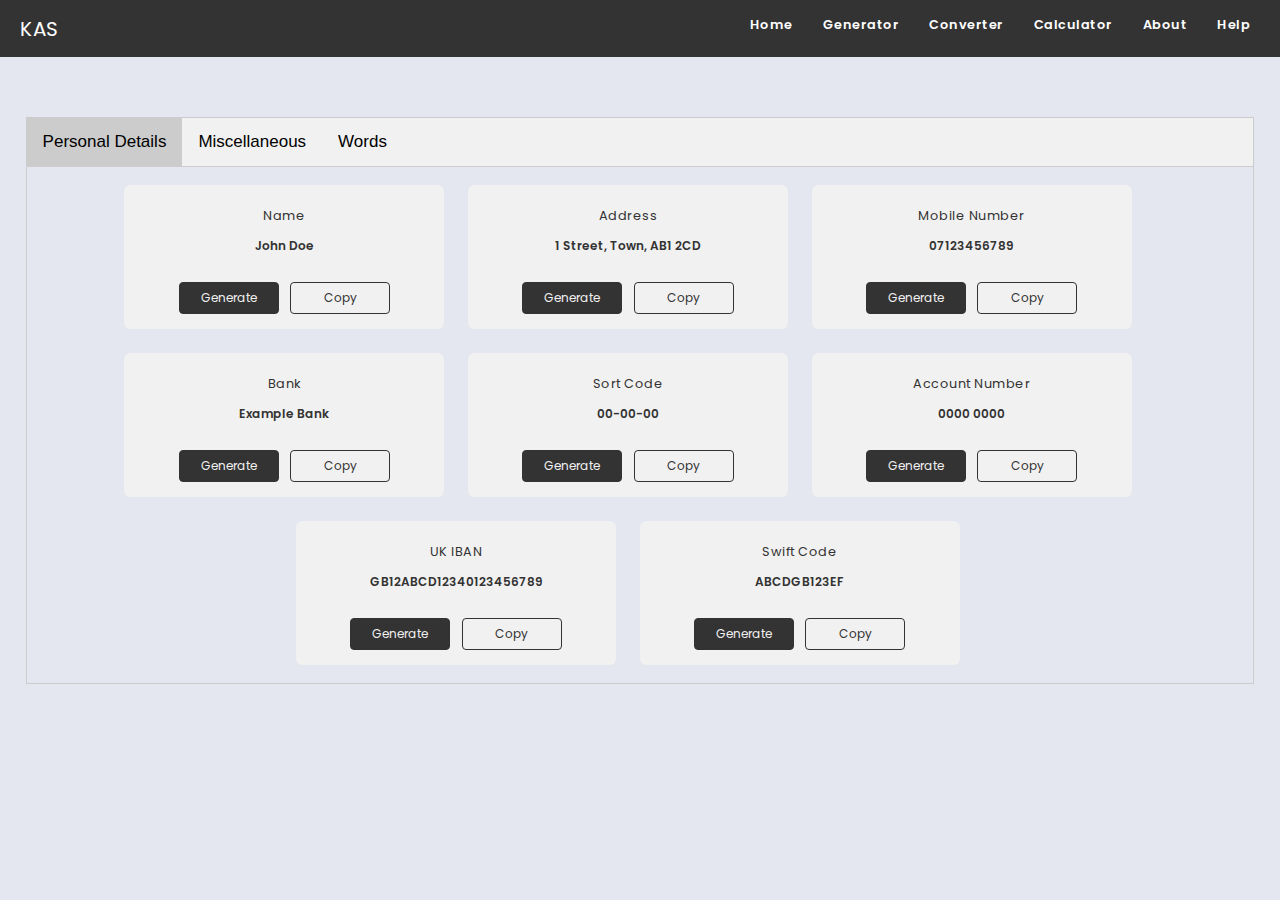
==== index.html @ 98f701b4 "Add files via upload" ====
<!DOCTYPE html>
<html lang="en">
  <head>
    <meta charset="UTF-8" />
    <meta http-equiv="X-UA-Compatible" content="IE=edge" />
    <meta name="viewport" content="width=device-width, initial-scale=1.0" />
    <meta name="theme-color" content="#0a192f" />
    <meta name="apple-mobile-web-app-title" content="personal-details" />
    <meta name="apple-mobile-web-app-status-bar-style" content="black" />
    <meta name="mobile-web-app-capable" content="yes" />
    <title>KAS</title>
    <!-- Stylesheets -->
    <link rel="stylesheet" href="styles.css" />
    <link
      rel="stylesheet"
      href="https://cdnjs.cloudflare.com/ajax/libs/font-awesome/5.13.0/css/all.min.css"
    />
    <!-- Favicon -->
    <link rel="icon" type="image/png" href="./favicon/favicon-32x32.png" />
    <link rel="apple-touch-icon" href="../favicon/apple-touch-icon.png" />
    <!-- Fonts -->
    <link rel="preconnect" href="https://fonts.googleapis.com" />
    <link rel="preconnect" href="https://fonts.gstatic.com" crossorigin />
    <link
      href="https://fonts.googleapis.com/css2?family=Poppins:wght@400;600&display=swap"
      rel="stylesheet"
    />
    <link rel="preconnect" href="https://fonts.googleapis.com" />
    <link rel="preconnect" href="https://fonts.gstatic.com" crossorigin />
    <link
      href="https://fonts.googleapis.com/css2?family=Roboto&display=swap"
      rel="stylesheet"
    />
    <link
      rel="stylesheet"
      href="https://cdnjs.cloudflare.com/ajax/libs/font-awesome/4.7.0/css/font-awesome.min.css"
    />
  </head>
  <body>
    <nav>
      <ul class="menu">
        <li class="logo"><a href="./index.html">KAS</a></li>
        <li class="item"><a href="./index.html">Home</a></li>
        <li class="item"><a href="#" <!--id="active-tab" -->Generator</a></li>
        <li class="item"><a href="#">Converter</a></li>
        <li class="item"><a href="#">Calculator</a></li>
        <li class="item"><a href="#">About</a></li>
        <li class="item"><a href="#">Help</a></li>
        <!--
            <li class="item has-submenu">
                <a tabindex="0">Tools</a>
                <ul class="submenu">
                    <li class="subitem"><a href="./personal-details.html">personal-details</a></li>
                    <li class="subitem"><a href="../miscellaneous/miscellaneous.html">miscellaneous</a></li>
                    <li class="subitem"><a href="../words/words.html">words</a></li>
                    <li class="subitem"><a href="#">Lorem Ipsum</a></li>
                </ul>
            </li>
            <li class="item has-submenu">
                <a tabindex="0">Other</a>
                <ul class="submenu">
                    <li class="subitem"><a href="#">Freelancer</a></li>
                    <li class="subitem"><a href="#">Startup</a></li>
                    <li class="subitem"><a href="#">Enterprise</a></li>
                </ul>
            </li>
            <li class="item"><a href="#">Blog</a></li>
            <li class="item"><a href="#">Contact</a>
            </li>
            <li class="item button"><a href="#">Log In</a></li>
            <li class="item button secondary"><a href="#">Sign Up</a></li>
            -->
        <li class="toggle">
          <a href="#"><i class="fas fa-bars"></i></a>
        </li>
      </ul>
    </nav>

    <div class="tab-container">
      <div class="tab-subcontainer">
        <div class="tab">
          <button
            class="tablinks"
            onclick="openTab(event, 'personal-details')"
            id="defaultOpen"
          >
            Personal Details
          </button>
          <button class="tablinks" onclick="openTab(event, 'miscellaneous')">
            Miscellaneous
          </button>
          <button class="tablinks" onclick="openTab(event, 'words')">
            Words
          </button>
        </div>

        <div id="personal-details" class="tabcontent">
          <div class="main-container">
            <div class="flex-container">
              <!-- <div class="heading">
                            <h3 id="pd" class="section-heading">Personal Details</h3>
                        </div> -->

              <div class="container" id="container1">
                <p class="container-heading" id="heading1">Name</p>
                <div>
                  <input
                    class="textarea"
                    type="text"
                    id="fullname"
                    value="John Doe"
                  />
                  <br /><br />
                  <button class="button-primary" onclick="generateName()">
                    Generate
                  </button>
                  <button
                    class="button-secondary"
                    onclick="copyToClipboard('fullname')"
                  >
                    Copy
                  </button>
                </div>
              </div>

              <div class="container" id="container2">
                <p class="container-heading" id="heading2">Address</p>
                <div>
                  <input
                    class="textarea"
                    type="text"
                    id="address"
                    value="1 Street, Town, AB1 2CD"
                  />
                  <br /><br />
                  <button class="button-primary" onclick="generateAddress()">
                    Generate
                  </button>
                  <button
                    class="button-secondary"
                    onclick="copyToClipboard('address')"
                  >
                    Copy
                  </button>
                </div>
              </div>

              <div class="container" id="container5">
                <p class="container-heading" id="heading5">Mobile Number</p>
                <div>
                  <input
                    class="textarea"
                    type="text"
                    id="mobileNumber"
                    value="07123456789"
                  />
                  <br /><br />
                  <button class="button-primary" onclick="generateMobile()">
                    Generate
                  </button>
                  <button
                    class="button-secondary"
                    onclick="copyToClipboard('mobileNumber')"
                  >
                    Copy
                  </button>
                </div>
              </div>

              <div class="container" id="container6">
                <p class="container-heading" id="heading6">Bank</p>
                <div>
                  <input
                    class="textarea"
                    type="text"
                    id="bank"
                    value="Example Bank"
                  />
                  <br /><br />
                  <button class="button-primary" onclick="generateBank()">
                    Generate
                  </button>
                  <button
                    class="button-secondary"
                    onclick="copyToClipboard('bank')"
                  >
                    Copy
                  </button>
                </div>
              </div>

              <div class="container" id="container8">
                <p class="container-heading" id="heading9">Sort Code</p>
                <div>
                  <input
                    class="textarea"
                    type="text"
                    id="sortCode"
                    value="00-00-00"
                  />
                  <br /><br />
                  <button class="button-primary" onclick="generateSortCode()">
                    Generate
                  </button>
                  <button
                    class="button-secondary"
                    onclick="copyToClipboard('sortCode')"
                  >
                    Copy
                  </button>
                </div>
              </div>

              <div class="container" id="container7">
                <p class="container-heading" id="heading8">Account Number</p>
                <div>
                  <input
                    class="textarea"
                    type="text"
                    id="accountNumber"
                    value="0000 0000"
                  />
                  <br /><br />
                  <button
                    class="button-primary"
                    onclick="generateAccountNumber()"
                  >
                    Generate
                  </button>
                  <button
                    class="button-secondary"
                    onclick="copyToClipboard('accountNumber')"
                  >
                    Copy
                  </button>
                </div>
              </div>

              <div class="container" id="container10">
                <p class="container-heading" id="heading10">UK IBAN</p>
                <div>
                  <input
                    class="textarea"
                    type="text"
                    id="iban"
                    value="GB12ABCD12340123456789"
                  />
                  <br /><br />
                  <button class="button-primary" onclick="generateIban()">
                    Generate
                  </button>
                  <button
                    class="button-secondary"
                    onclick="copyToClipboard('iban')"
                  >
                    Copy
                  </button>
                </div>
              </div>

              <div class="container" id="container11">
                <p class="container-heading" id="heading11">Swift Code</p>
                <div>
                  <input
                    class="textarea"
                    type="text"
                    id="swiftCode"
                    value="ABCDGB123EF"
                  />
                  <br /><br />
                  <button class="button-primary" onclick="generateSwift()">
                    Generate
                  </button>
                  <button
                    class="button-secondary"
                    onclick="copyToClipboard('swiftCode')"
                  >
                    Copy
                  </button>
                </div>
              </div>
            </div>
          </div>
        </div>

        <div id="miscellaneous" class="tabcontent">
          <div class="main-container">
            <div class="flex-container">
              <div class="container" id="container3">
                <p class="container-heading" id="heading3">Password</p>
                <div>
                  <input
                    class="textarea"
                    type="text"
                    id="applePass"
                    value="-"
                  />
                  <br /><br />
                  <button class="button-primary" onclick="assignApplePass()">
                    Generate
                  </button>
                  <button
                    class="button-secondary"
                    onclick="copyToClipboard('applePass')"
                  >
                    Copy
                  </button>
                </div>
              </div>

              <div class="container" id="container9">
                <p class="container-heading" id="heading7">Number</p>
                <div>
                  <input class="textarea" type="text" id="number" value="-" />
                  <br /><br />
                  <button
                    class="button-primary"
                    onclick="generateRandomNumber()"
                  >
                    Generate
                  </button>
                  <button
                    class="button-secondary"
                    onclick="copyToClipboard('number')"
                  >
                    Copy
                  </button>
                </div>
              </div>

              <div class="container" id="container4">
                <p class="container-heading" id="heading16">UUID</p>
                <div>
                  <input class="textarea" type="text" id="uuid" value="-" />
                  <br /><br />
                  <button class="button-primary" onclick="generateUUID()">
                    Generate
                  </button>
                  <button
                    class="button-secondary"
                    onclick="copyToClipboard('uuid')"
                  >
                    Copy
                  </button>
                </div>
              </div>

              <div class="container" id="container12">
                <p class="container-heading" id="heading12">Work Type</p>
                <div>
                  <input
                    class="textarea"
                    type="text"
                    id="workType"
                    value="General"
                  />
                  <br /><br />
                  <button class="button-primary" onclick="generateWorkType()">
                    Generate
                  </button>
                  <button
                    class="button-secondary"
                    onclick="copyToClipboard('workType')"
                  >
                    Copy
                  </button>
                </div>
              </div>
            </div>
          </div>
        </div>

        <div id="words" class="tabcontent">
          <div class="main-container">
            <div class="flex-container">
              <div class="container" id="container13">
                <p class="container-heading" id="heading13">Word</p>
                <div>
                  <input class="textarea" type="text" id="word" value="-" />
                  <br /><br />
                  <button class="button-primary" onclick="generateWord()">
                    Generate
                  </button>
                  <button
                    class="button-primary"
                    onclick="copyToClipboard('word')"
                  >
                    Copy
                  </button>
                </div>
              </div>

              <div class="container" id="container14">
                <p class="container-heading" id="heading14">Adjective</p>
                <div>
                  <input
                    class="textarea"
                    type="text"
                    id="adjective"
                    value="-"
                  />
                  <br /><br />
                  <button class="button-primary" onclick="generateAdjective()">
                    Generate
                  </button>
                  <button
                    class="button-secondary"
                    onclick="copyToClipboard('adjective')"
                  >
                    Copy
                  </button>
                </div>
              </div>

              <div class="container" id="container15">
                <p class="container-heading" id="heading15">Noun</p>
                <div>
                  <input class="textarea" type="text" id="noun" value="-" />
                  <br /><br />
                  <button class="button-primary" onclick="generateNoun()">
                    Generate
                  </button>
                  <button
                    class="button-secondary"
                    onclick="copyToClipboard('noun')"
                  >
                    Copy
                  </button>
                </div>
              </div>

              <div class="container" id="container16">
                <p class="container-heading" id="heading16">Verb</p>
                <div>
                  <input class="textarea" type="text" id="verb" value="-" />
                  <br /><br />
                  <button class="button-primary" onclick="generateVerb()">
                    Generate
                  </button>
                  <button
                    class="button-secondary"
                    onclick="copyToClipboard('verb')"
                  >
                    Copy
                  </button>
                </div>
              </div>
            </div>
          </div>
        </div>
      </div>
    </div>

    <script src="scripts.js"></script>
  </body>
</html>
---- styles.css ----
body {
  background-color: #e4e7f0;
  color: #333;
  font-family: "Poppins";
  font-style: normal;
  font-size: 0.8rem;
  font-weight: 400;
  line-height: 1.6;
  letter-spacing: 0.5px;
  width: 100vw;
  height: fit-content;
  min-width: 345;
  max-width: 1920;
  align-content: center;
  overflow: auto;
  overflow-y: scroll;
  overflow-x: hidden;
}

.tab {
  margin-top: 60px;
}

/* Tab container*/
.tab-container {
  display: flex;
  justify-content: center;
}

.tab-subcontainer {
  width: 96%;
  align-items: center;
}

/* Style the tab */
.tab {
  overflow: hidden;
  border: 1px solid #ccc;
  background-color: #f1f1f1;
}

/* Style the buttons inside the tab */
.tab button {
  background-color: inherit;
  float: left;
  border: none;
  outline: none;
  cursor: pointer;
  padding: 14px 16px;
  transition: 0.3s;
  font-size: 17px;
}

/* Change background color of buttons on hover */
.tab button:hover {
  background-color: #ddd;
}

/* Create an active/current tablink class */
.tab button.active {
  background-color: #ccc;
}

/* Style the tab content */
.tabcontent {
  display: none;
  padding: 6px 12px;
  border: 1px solid #ccc;
  border-top: none;
}

/* Page */

P {
  color: #333;
  text-align: center;
  padding: 8px 20px;
  text-decoration: none;
  margin: 1px;
}

h1 {
  color: #333;
  width: auto;
  display: inline-block;
  margin: 25% 25% 25% 70%;
}

h2 {
  color: #333;
  font-size: 1rem;
  line-height: 2.3125rem;
}

h3 {
  display: block;
  font-size: 18px;
  margin: 4px;
  font-weight: bold;
}

hr {
  color: #121212;
  margin: 20px;
  width: 80vw;
}

.hr-container {
  display: flex;
  justify-content: center;
}

.heading {
  width: 100vw;
  display: flex;
  justify-content: center;
  margin-top: 2px;
  margin-bottom: 4px;
}

.container-heading {
  font-weight: 400;
}

.section-heading {
  color: #000000;
}

/* ! input/text boxes */

input {
  text-align: center;
}

.textarea {
  padding: 2px;
  background-color: #f1f1f1;
  color: #333;
  font-size: 14px;
  font-family: "Poppins";
  font-style: normal;
  font-size: 12px;
  font-weight: 600;
  line-height: 1.5;
  width: 350px;
  max-width: 80%;
  border: none;
  border-radius: 0.25rem;
}

.textarea:active {
  border: none;
}

/* ! Containers */

/*.main-container {
      display: flex;
      flex-wrap: wrap;
      justify-content: center;
      width: 100vw;
  }*/

.flex-container {
  display: flex;
  flex-wrap: wrap;
  flex-direction: row;
  padding: 0px;
  justify-content: center;
  height: auto;
  width: 98%;
  overflow-y: auto;
}

.container {
  background-color: #f1f1f1;
  border-radius: 0.4rem;
  padding: 1%;
  margin: 1%;
  text-align: center;
  height: fit-content;
  width: 20%;
  min-width: 320px;
  /*box-shadow: 5px 5px 10px 0px rgba(0, 0, 0, 0.2);*/
}

.large-container {
  background-color: #333;
  border-radius: 10px;
  padding: 4px;
  margin: 20px 4px 4px -25px;
  text-align: center;
  height: 160px;
  width: 1800px;
}

/* ! Buttons */
/* #875 6e4; */

.button-primary {
  background-color: #333;
  border: 1px solid #333;
  border-radius: 0.25rem;
  color: #f1f1f1;
  padding: 6px 14px;
  text-align: center;
  text-decoration: none;
  display: inline-block;

  font-family: "Poppins";
  font-style: normal;
  font-size: 12px;
  margin: 4px;
  width: 100px;
}

.button-primary:active {
  background-color: #f1f1f1;
  color: #333;
  border: 1px solid #333;
}

.button-secondary {
  background-color: #f1f1f1;
  border: 1px solid #333;
  border-radius: 0.25rem;
  color: #333;
  padding: 6px 14px;
  text-align: center;
  text-decoration: none;
  display: inline-block;

  font-family: "Poppins";
  font-style: normal;
  font-size: 12px;
  margin: 4px;
  width: 100px;
}

.button-secondary:active {
  background-color: #f1f1f1;
  color: #333;
  border: 1px solid #f1f1f1;
}

.copy-button {
  background-color: #f1f1f1;
  border: solid #f1f1f1;
  border-radius: 0.25rem;
  color: #333;
  padding: 6px 14px;
  text-align: center;
  text-decoration: none;
  display: inline-block;
  font-size: 14px;
  margin: 8px;
  width: 100px;
}

.copy-button:active {
  background-color: #03a9f4;
  color: #f3f2f8;
  border: solid #03a9f4;
}

/* ! Scrollbar */

/* width */
::-webkit-scrollbar {
  width: 10px;
}

/* Track */
::-webkit-scrollbar-track {
  background: #f1f1f1;
}

/* Handle */
::-webkit-scrollbar-thumb {
  background: #888;
}

/* Handle on hover */
::-webkit-scrollbar-thumb:hover {
  background: #555;
}

/* ! Navbar */

/* Basic styling */
* {
  box-sizing: border-box;
  padding: 0;
  margin: 0;
}

nav {
  background-color: #333; /* #2186 4ab, #4da ae9, #0f4 c81, #223 048, #006 7a3, #2a4 c7e */
  /* #1b1d2d */
  padding: 0 15px;
  /* ! NEW TEST TO IMPROVE NAV 
  position: relative;
  width: 100vw;
  */
}

a {
  color: #fff;
  text-decoration: none;
}

.menu,
.submenu {
  list-style-type: none;
}

.logo {
  font-size: 20px;
  padding: 7.5px 10px 7.5px 0;
}

.item {
  padding: 10px;
}

.item.button {
  padding: 9px 6px;
}

.item:not(.button) a:hover,
.item a:hover::after {
  color: #ccc;
}

/* Mobile menu */
.menu {
  display: flex;
  flex-wrap: wrap;
  justify-content: space-between;
  align-items: center;
}

.menu li a {
  display: block;
  padding: 5px 5px; /* Was 15px 5px but reduced to save veritcal space */
}

.menu li.subitem a {
  padding: 15px;
}

.toggle {
  order: 1;
  font-size: 20px;
}

.item.button {
  order: 2;
}

.item {
  order: 3;
  width: 100%;
  text-align: center;
  display: none;
  font-weight: 600;
}

.active .item {
  display: block;
}

.button.secondary {
  /* divider between buttons and menu links */
  border-bottom: 1px #444 solid;
}

/* Submenu up from mobile screens */
.submenu {
  display: none;
}

.submenu-active .submenu {
  display: block;
}

.has-submenu i {
  font-size: 12px;
}

.has-submenu > a::after {
  font-family: "Font Awesome 5 Free";
  font-size: 12px;
  line-height: 16px;
  font-weight: 900;
  content: "\f078";
  color: white;
  padding-left: 5px;
}

.subitem a {
  padding: 10px 15px;
}

.submenu-active {
  background-color: #111;
  border-radius: 3px;
}

/* Tablet menu */
@media all and (min-width: 700px) {
  .menu {
    justify-content: center;
  }

  .logo {
    flex: 1;
  }

  .item.button {
    width: auto;
    order: 1;
    display: block;
  }

  .toggle {
    flex: 1;
    text-align: right;
    order: 2;
  }

  /* Button up from tablet screen */
  .menu li.button a {
    padding: 10px 15px;
    margin: 5px 0;
  }

  .button a {
    background: #0a192f;
    border: 1px royalblue solid;
  }

  .button.secondary {
    border: 0;
  }

  .button.secondary a {
    background: transparent;
    border: 1px #0a192f solid;
  }

  .button a:hover {
    text-decoration: none;
  }

  .button:not(.secondary) a:hover {
    background: royalblue;
    border-color: darkblue;
  }
}

/* Desktop menu */
@media all and (min-width: 960px) {
  .menu {
    align-items: flex-start;
    flex-wrap: nowrap;
    background: none;
  }

  .logo {
    order: 0;
  }

  .item {
    order: 1;
    position: relative;
    display: block;
    width: auto;
  }

  .button {
    order: 2;
  }

  .submenu-active .submenu {
    display: block;
    position: absolute;
    left: 0;
    top: 68px;
    background: #111;
  }

  .toggle {
    display: none;
  }

  .submenu-active {
    border-radius: 0;
  }
}

#active-tab {
  border-bottom: 2px solid #fff;
}

/* end of navbar */

/* ! dark mode toggle 

.switch {
  position: relative;
  display: inline-block;
  width: 60px;
  height: 34px;
}

.switch input {
  opacity: 0;
  width: 0;
  height: 0;
}

.slider {
  position: absolute;
  cursor: pointer;
  top: 0;
  left: 0;
  right: 0;
  bottom: 0;
  background-color: #ccc;
  -webkit-transition: 0.4s;
  transition: 0.4s;
}

.slider:before {
  position: absolute;
  content: "";
  height: 26px;
  width: 26px;
  left: 4px;
  bottom: 4px;
  background-color: white;
  -webkit-transition: 0.4s;
  transition: 0.4s;
}

input:checked+.slider {
  background-color: #2196f3;
}

input:focus+.slider {
  box-shadow: 0 0 1px #2196f3;
}

input:checked+.slider:before {
  -webkit-transform: translateX(26px);
  -ms-transform: translateX(26px);
  transform: translateX(26px);
}

 Rounded sliders 
.slider.round {
  border-radius: 34px;
}

.slider.round:before {
  border-radius: 50%;
}

 light mode settings 
.light-mode {
  background-color: #f1f1f1;
}

.light-mode1 {
  background-color: #f5f5f5;
  color: #000;
}

.light-mode1 {
  background-color: #f4f4f2;
  color: #000;
}

*/

#button {
  height: 30px;
  width: 180px;
  border: none;
  border-radius: 0.25rem;
  background-color: #0096cc;
  border: solid #0096cc;
  color: #333;
  margin: -2px 0px 0px 0px;
  padding: 2px 14px;
  text-align: center;
  text-decoration: none;
  display: inline-block;
  font-size: 14px;
  margin: 8px;
}

/* ! Footer */

/*footer {
  text-align: center;
  padding: 3px;
  background-color: #333;
  color: white;
  position: absolute;
  left: 0;
  bottom: 0;
}*/

footer {
  clear: both;
  position: relative;
  z-index: 1;
  height: -3em;
  margin-top: 20px;
  background-color: #333;
}
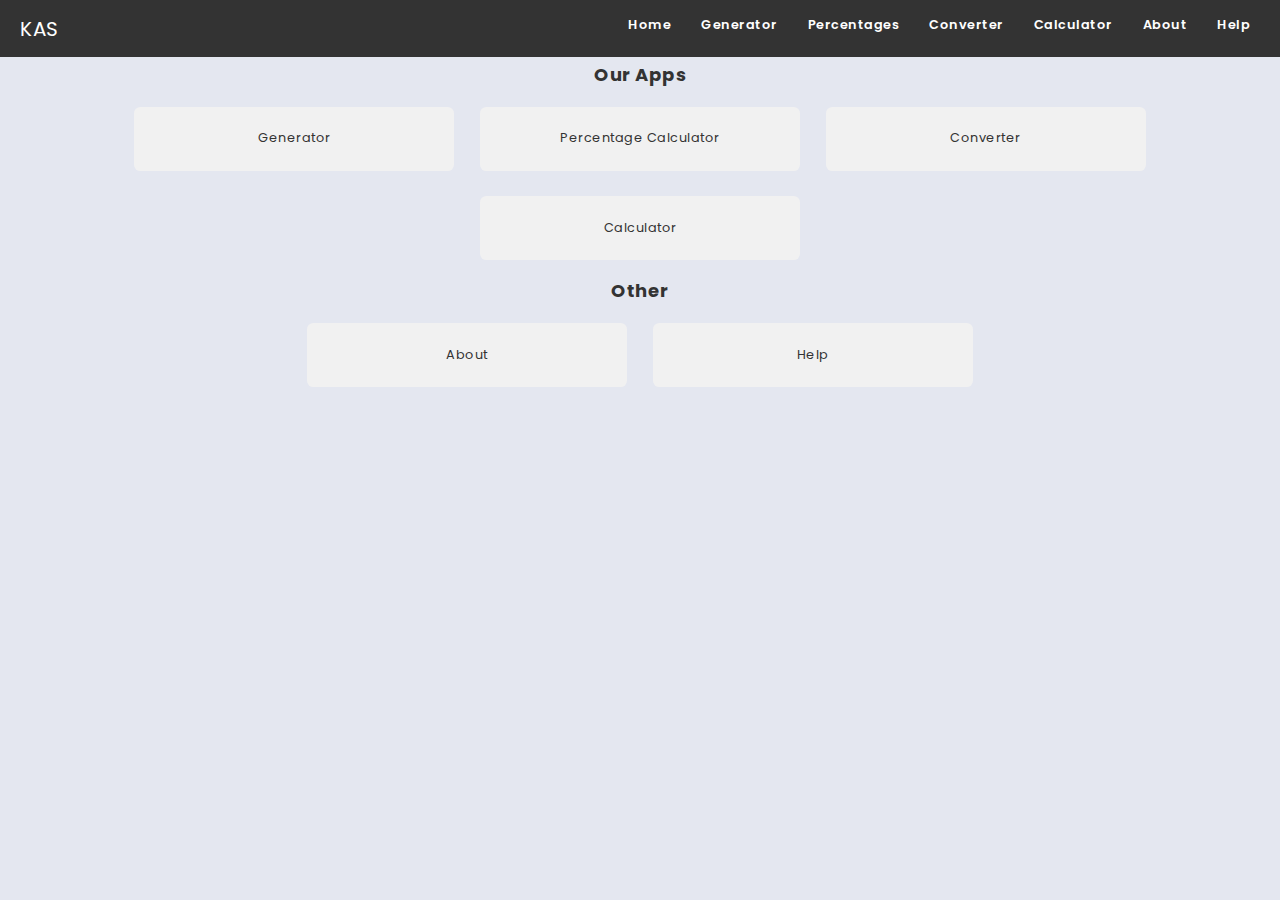
==== commit 868bc165: "fix input text allignment" ====
--- a/index.html
+++ b/index.html
@@ -1,456 +1,94 @@
 <!DOCTYPE html>
 <html lang="en">
-  <head>
-    <meta charset="UTF-8" />
-    <meta http-equiv="X-UA-Compatible" content="IE=edge" />
-    <meta name="viewport" content="width=device-width, initial-scale=1.0" />
-    <meta name="theme-color" content="#0a192f" />
-    <meta name="apple-mobile-web-app-title" content="personal-details" />
-    <meta name="apple-mobile-web-app-status-bar-style" content="black" />
-    <meta name="mobile-web-app-capable" content="yes" />
-    <title>KAS</title>
-    <!-- Stylesheets -->
-    <link rel="stylesheet" href="styles.css" />
-    <link
-      rel="stylesheet"
-      href="https://cdnjs.cloudflare.com/ajax/libs/font-awesome/5.13.0/css/all.min.css"
-    />
-    <!-- Favicon -->
-    <link rel="icon" type="image/png" href="./favicon/favicon-32x32.png" />
-    <link rel="apple-touch-icon" href="../favicon/apple-touch-icon.png" />
-    <!-- Fonts -->
-    <link rel="preconnect" href="https://fonts.googleapis.com" />
-    <link rel="preconnect" href="https://fonts.gstatic.com" crossorigin />
-    <link
-      href="https://fonts.googleapis.com/css2?family=Poppins:wght@400;600&display=swap"
-      rel="stylesheet"
-    />
-    <link rel="preconnect" href="https://fonts.googleapis.com" />
-    <link rel="preconnect" href="https://fonts.gstatic.com" crossorigin />
-    <link
-      href="https://fonts.googleapis.com/css2?family=Roboto&display=swap"
-      rel="stylesheet"
-    />
-    <link
-      rel="stylesheet"
-      href="https://cdnjs.cloudflare.com/ajax/libs/font-awesome/4.7.0/css/font-awesome.min.css"
-    />
-  </head>
-  <body>
-    <nav>
-      <ul class="menu">
-        <li class="logo"><a href="./index.html">KAS</a></li>
-        <li class="item"><a href="./index.html">Home</a></li>
-        <li class="item"><a href="#" <!--id="active-tab" -->Generator</a></li>
-        <li class="item"><a href="#">Converter</a></li>
-        <li class="item"><a href="#">Calculator</a></li>
-        <li class="item"><a href="#">About</a></li>
-        <li class="item"><a href="#">Help</a></li>
-        <!--
-            <li class="item has-submenu">
-                <a tabindex="0">Tools</a>
-                <ul class="submenu">
-                    <li class="subitem"><a href="./personal-details.html">personal-details</a></li>
-                    <li class="subitem"><a href="../miscellaneous/miscellaneous.html">miscellaneous</a></li>
-                    <li class="subitem"><a href="../words/words.html">words</a></li>
-                    <li class="subitem"><a href="#">Lorem Ipsum</a></li>
-                </ul>
-            </li>
-            <li class="item has-submenu">
-                <a tabindex="0">Other</a>
-                <ul class="submenu">
-                    <li class="subitem"><a href="#">Freelancer</a></li>
-                    <li class="subitem"><a href="#">Startup</a></li>
-                    <li class="subitem"><a href="#">Enterprise</a></li>
-                </ul>
-            </li>
-            <li class="item"><a href="#">Blog</a></li>
-            <li class="item"><a href="#">Contact</a>
-            </li>
-            <li class="item button"><a href="#">Log In</a></li>
-            <li class="item button secondary"><a href="#">Sign Up</a></li>
-            -->
-        <li class="toggle">
-          <a href="#"><i class="fas fa-bars"></i></a>
-        </li>
-      </ul>
-    </nav>
+<head>
+  <meta charset="UTF-8" />
+  <meta http-equiv="X-UA-Compatible" content="IE=edge" />
+  <meta name="viewport" content="width=device-width, initial-scale=1.0" />
+  <meta name="theme-color" content="#0a192f" />
+  <meta name="apple-mobile-web-app-title" content="personal-details" />
+  <meta name="apple-mobile-web-app-status-bar-style" content="black" />
+  <meta name="mobile-web-app-capable" content="yes" />
+  <title>Percentage Calculator</title>
+  <!-- Stylesheets -->
+  <link rel="stylesheet" href="styles.css" />
+  <link
+    rel="stylesheet"
+    href="https://cdnjs.cloudflare.com/ajax/libs/font-awesome/5.13.0/css/all.min.css"
+  />
+  <!-- Favicon -->
+  <link rel="icon" type="image/png" href="./favicon/favicon-32x32.png" />
+  <link rel="apple-touch-icon" href="../favicon/apple-touch-icon.png" />
+  <!-- Fonts -->
+  <link rel="preconnect" href="https://fonts.googleapis.com" />
+  <link rel="preconnect" href="https://fonts.gstatic.com" crossorigin />
+  <link
+    href="https://fonts.googleapis.com/css2?family=Poppins:wght@400;600&display=swap"
+    rel="stylesheet"
+  />
+  <link rel="preconnect" href="https://fonts.googleapis.com" />
+  <link rel="preconnect" href="https://fonts.gstatic.com" crossorigin />
+  <link
+    href="https://fonts.googleapis.com/css2?family=Roboto&display=swap"
+    rel="stylesheet"
+  />
+  <link
+    rel="stylesheet"
+    href="https://cdnjs.cloudflare.com/ajax/libs/font-awesome/4.7.0/css/font-awesome.min.css"
+  />
+</head>
+<body>
+  <nav>
+    <ul class="menu">
+      <li class="logo"><a href="./index.html">KAS</a></li>
+      <li class="item"><a href="./index.html">Home</a></li>
+      <li class="item"><a href="./generator.html">Generator</a></li>
+      <li class="item"><a href="./percentage.html">Percentages</a></li>
+      <li class="item"><a href="./converter.html">Converter</a></li>
+      <li class="item"><a href="./calculator.html">Calculator</a></li>
+      <li class="item"><a href="./about.html">About</a></li>
+      <li class="item"><a href="./help.html">Help</a></li>
+      <li class="toggle">
+        <a href="#"><i class="fas fa-bars"></i></a>
+      </li>
+    </ul>
+  </nav>
 
-    <div class="tab-container">
-      <div class="tab-subcontainer">
-        <div class="tab">
-          <button
-            class="tablinks"
-            onclick="openTab(event, 'personal-details')"
-            id="defaultOpen"
-          >
-            Personal Details
-          </button>
-          <button class="tablinks" onclick="openTab(event, 'miscellaneous')">
-            Miscellaneous
-          </button>
-          <button class="tablinks" onclick="openTab(event, 'words')">
-            Words
-          </button>
-        </div>
+  <h3 class="text-center">Our Apps</h3>
 
-        <div id="personal-details" class="tabcontent">
-          <div class="main-container">
-            <div class="flex-container">
-              <!-- <div class="heading">
-                            <h3 id="pd" class="section-heading">Personal Details</h3>
-                        </div> -->
-
-              <div class="container" id="container1">
-                <p class="container-heading" id="heading1">Name</p>
-                <div>
-                  <input
-                    class="textarea"
-                    type="text"
-                    id="fullname"
-                    value="John Doe"
-                  />
-                  <br /><br />
-                  <button class="button-primary" onclick="generateName()">
-                    Generate
-                  </button>
-                  <button
-                    class="button-secondary"
-                    onclick="copyToClipboard('fullname')"
-                  >
-                    Copy
-                  </button>
-                </div>
-              </div>
-
-              <div class="container" id="container2">
-                <p class="container-heading" id="heading2">Address</p>
-                <div>
-                  <input
-                    class="textarea"
-                    type="text"
-                    id="address"
-                    value="1 Street, Town, AB1 2CD"
-                  />
-                  <br /><br />
-                  <button class="button-primary" onclick="generateAddress()">
-                    Generate
-                  </button>
-                  <button
-                    class="button-secondary"
-                    onclick="copyToClipboard('address')"
-                  >
-                    Copy
-                  </button>
-                </div>
-              </div>
-
-              <div class="container" id="container5">
-                <p class="container-heading" id="heading5">Mobile Number</p>
-                <div>
-                  <input
-                    class="textarea"
-                    type="text"
-                    id="mobileNumber"
-                    value="07123456789"
-                  />
-                  <br /><br />
-                  <button class="button-primary" onclick="generateMobile()">
-                    Generate
-                  </button>
-                  <button
-                    class="button-secondary"
-                    onclick="copyToClipboard('mobileNumber')"
-                  >
-                    Copy
-                  </button>
-                </div>
-              </div>
-
-              <div class="container" id="container6">
-                <p class="container-heading" id="heading6">Bank</p>
-                <div>
-                  <input
-                    class="textarea"
-                    type="text"
-                    id="bank"
-                    value="Example Bank"
-                  />
-                  <br /><br />
-                  <button class="button-primary" onclick="generateBank()">
-                    Generate
-                  </button>
-                  <button
-                    class="button-secondary"
-                    onclick="copyToClipboard('bank')"
-                  >
-                    Copy
-                  </button>
-                </div>
-              </div>
-
-              <div class="container" id="container8">
-                <p class="container-heading" id="heading9">Sort Code</p>
-                <div>
-                  <input
-                    class="textarea"
-                    type="text"
-                    id="sortCode"
-                    value="00-00-00"
-                  />
-                  <br /><br />
-                  <button class="button-primary" onclick="generateSortCode()">
-                    Generate
-                  </button>
-                  <button
-                    class="button-secondary"
-                    onclick="copyToClipboard('sortCode')"
-                  >
-                    Copy
-                  </button>
-                </div>
-              </div>
-
-              <div class="container" id="container7">
-                <p class="container-heading" id="heading8">Account Number</p>
-                <div>
-                  <input
-                    class="textarea"
-                    type="text"
-                    id="accountNumber"
-                    value="0000 0000"
-                  />
-                  <br /><br />
-                  <button
-                    class="button-primary"
-                    onclick="generateAccountNumber()"
-                  >
-                    Generate
-                  </button>
-                  <button
-                    class="button-secondary"
-                    onclick="copyToClipboard('accountNumber')"
-                  >
-                    Copy
-                  </button>
-                </div>
-              </div>
-
-              <div class="container" id="container10">
-                <p class="container-heading" id="heading10">UK IBAN</p>
-                <div>
-                  <input
-                    class="textarea"
-                    type="text"
-                    id="iban"
-                    value="GB12ABCD12340123456789"
-                  />
-                  <br /><br />
-                  <button class="button-primary" onclick="generateIban()">
-                    Generate
-                  </button>
-                  <button
-                    class="button-secondary"
-                    onclick="copyToClipboard('iban')"
-                  >
-                    Copy
-                  </button>
-                </div>
-              </div>
-
-              <div class="container" id="container11">
-                <p class="container-heading" id="heading11">Swift Code</p>
-                <div>
-                  <input
-                    class="textarea"
-                    type="text"
-                    id="swiftCode"
-                    value="ABCDGB123EF"
-                  />
-                  <br /><br />
-                  <button class="button-primary" onclick="generateSwift()">
-                    Generate
-                  </button>
-                  <button
-                    class="button-secondary"
-                    onclick="copyToClipboard('swiftCode')"
-                  >
-                    Copy
-                  </button>
-                </div>
-              </div>
-            </div>
-          </div>
-        </div>
-
-        <div id="miscellaneous" class="tabcontent">
-          <div class="main-container">
-            <div class="flex-container">
-              <div class="container" id="container3">
-                <p class="container-heading" id="heading3">Password</p>
-                <div>
-                  <input
-                    class="textarea"
-                    type="text"
-                    id="applePass"
-                    value="-"
-                  />
-                  <br /><br />
-                  <button class="button-primary" onclick="assignApplePass()">
-                    Generate
-                  </button>
-                  <button
-                    class="button-secondary"
-                    onclick="copyToClipboard('applePass')"
-                  >
-                    Copy
-                  </button>
-                </div>
-              </div>
-
-              <div class="container" id="container9">
-                <p class="container-heading" id="heading7">Number</p>
-                <div>
-                  <input class="textarea" type="text" id="number" value="-" />
-                  <br /><br />
-                  <button
-                    class="button-primary"
-                    onclick="generateRandomNumber()"
-                  >
-                    Generate
-                  </button>
-                  <button
-                    class="button-secondary"
-                    onclick="copyToClipboard('number')"
-                  >
-                    Copy
-                  </button>
-                </div>
-              </div>
-
-              <div class="container" id="container4">
-                <p class="container-heading" id="heading16">UUID</p>
-                <div>
-                  <input class="textarea" type="text" id="uuid" value="-" />
-                  <br /><br />
-                  <button class="button-primary" onclick="generateUUID()">
-                    Generate
-                  </button>
-                  <button
-                    class="button-secondary"
-                    onclick="copyToClipboard('uuid')"
-                  >
-                    Copy
-                  </button>
-                </div>
-              </div>
-
-              <div class="container" id="container12">
-                <p class="container-heading" id="heading12">Work Type</p>
-                <div>
-                  <input
-                    class="textarea"
-                    type="text"
-                    id="workType"
-                    value="General"
-                  />
-                  <br /><br />
-                  <button class="button-primary" onclick="generateWorkType()">
-                    Generate
-                  </button>
-                  <button
-                    class="button-secondary"
-                    onclick="copyToClipboard('workType')"
-                  >
-                    Copy
-                  </button>
-                </div>
-              </div>
-            </div>
-          </div>
-        </div>
-
-        <div id="words" class="tabcontent">
-          <div class="main-container">
-            <div class="flex-container">
-              <div class="container" id="container13">
-                <p class="container-heading" id="heading13">Word</p>
-                <div>
-                  <input class="textarea" type="text" id="word" value="-" />
-                  <br /><br />
-                  <button class="button-primary" onclick="generateWord()">
-                    Generate
-                  </button>
-                  <button
-                    class="button-primary"
-                    onclick="copyToClipboard('word')"
-                  >
-                    Copy
-                  </button>
-                </div>
-              </div>
-
-              <div class="container" id="container14">
-                <p class="container-heading" id="heading14">Adjective</p>
-                <div>
-                  <input
-                    class="textarea"
-                    type="text"
-                    id="adjective"
-                    value="-"
-                  />
-                  <br /><br />
-                  <button class="button-primary" onclick="generateAdjective()">
-                    Generate
-                  </button>
-                  <button
-                    class="button-secondary"
-                    onclick="copyToClipboard('adjective')"
-                  >
-                    Copy
-                  </button>
-                </div>
-              </div>
-
-              <div class="container" id="container15">
-                <p class="container-heading" id="heading15">Noun</p>
-                <div>
-                  <input class="textarea" type="text" id="noun" value="-" />
-                  <br /><br />
-                  <button class="button-primary" onclick="generateNoun()">
-                    Generate
-                  </button>
-                  <button
-                    class="button-secondary"
-                    onclick="copyToClipboard('noun')"
-                  >
-                    Copy
-                  </button>
-                </div>
-              </div>
-
-              <div class="container" id="container16">
-                <p class="container-heading" id="heading16">Verb</p>
-                <div>
-                  <input class="textarea" type="text" id="verb" value="-" />
-                  <br /><br />
-                  <button class="button-primary" onclick="generateVerb()">
-                    Generate
-                  </button>
-                  <button
-                    class="button-secondary"
-                    onclick="copyToClipboard('verb')"
-                  >
-                    Copy
-                  </button>
-                </div>
-              </div>
-            </div>
-          </div>
-        </div>
-      </div>
+  <div class="main-container">
+    
+    <div class="container" onclick="window.location.href = './generator.html';">
+      <p>Generator</p>
     </div>
 
-    <script src="scripts.js"></script>
-  </body>
-</html>
+    <div class="container" onclick="window.location.href = './percentage.html';">
+      <p>Percentage Calculator</p>
+    </div>
+    
+    <div class="container" onclick="window.location.href = './converter.html';">
+      <p>Converter</p>
+    </div>
+
+    <div class="container" onclick="window.location.href = './calculator.html';">
+      <p>Calculator</p>
+    </div>
+
+  </div>
+
+  <h3 class="text-center">Other</h3>
+
+  <div class="main-container">
+    
+    <div class="container" onclick="window.location.href = './about.html';">
+      <p>About</p>
+    </div>
+
+    <div class="container" onclick="window.location.href = './help.html';">
+      <p>Help</p>
+    </div>
+
+  </div>
+  
+  <script src="scripts.js"></script>
+</body>
+</html>--- a/styles.css
+++ b/styles.css
@@ -79,6 +79,16 @@
   margin: 1px;
 }
 
+.p-half {
+  color: #333;
+  text-align: center;
+  text-decoration: none;
+}
+
+.text-center {
+  text-align: center;
+}
+
 h1 {
   color: #333;
   width: auto;
@@ -119,7 +129,7 @@
 }
 
 .container-heading {
-  font-weight: 400;
+  font-weight: 600;
 }
 
 .section-heading {
@@ -148,28 +158,51 @@
   border-radius: 0.25rem;
 }
 
+.textarea-half {
+  padding: 2px;
+  background-color: #f1f1f1;
+  color: #333;
+  font-size: 14px;
+  font-family: "Poppins";
+  font-style: normal;
+  font-size: 12px;
+  font-weight: 600;
+  line-height: 1.5;
+  width: 50px;
+  max-width: 80%;
+  border: none;
+  border-radius: 0.25rem;
+}
+
 .textarea:active {
   border: none;
 }
 
 /* ! Containers */
 
-/*.main-container {
+.main-container {
       display: flex;
       flex-wrap: wrap;
       justify-content: center;
       width: 100vw;
-  }*/
+  }
 
 .flex-container {
   display: flex;
   flex-wrap: wrap;
   flex-direction: row;
   padding: 0px;
-  justify-content: center;
+  /* justify-content: center */
+  margin: 0 10%;
   height: auto;
   width: 98%;
   overflow-y: auto;
+}
+
+.flex-small {
+  display: flex;
+  flex-direction: row;
+  justify-content: center;
 }
 
 .container {
@@ -268,6 +301,7 @@
 /* width */
 ::-webkit-scrollbar {
   width: 10px;
+  display: block;
 }
 
 /* Track */
@@ -621,3 +655,118 @@
   margin-top: 20px;
   background-color: #333;
 }
+
+main {
+  display: block;
+  min-height: 600px;
+  padding: 0 10px 100px 10px;
+  text-align: left;
+}
+
+@media (min-width: 728px) {
+  main {
+      margin: 0 auto;
+      max-width: 728px;
+  }
+}
+
+.form {
+  background-color: #f9f9f9;
+  /* background: -webkit-gradient(linear, left top, right top, from(#e6e6e6), to(#f9f9f9));
+  background: -o-linear-gradient(left, #e6e6e6, #f9f9f9);
+  background: linear-gradient(left, #e6e6e6, #f9f9f9); */
+  border: 1px solid #e9e9e9;
+  border-radius: 10px;
+  line-height: 1.45;
+  margin: 10px 0px 10px 10px;
+  padding: 10px 20px;
+  width: 98vw;
+  display: flex;
+  flex-direction: row;
+  justify-content: center;
+  font-size: 1.4rem;
+}
+
+.form:after {
+  clear: both;
+  content: "";
+  display: block;
+  height: 0;
+}
+
+@media (min-width: 728px) {
+  .form .values {
+    float: left;
+    width: 60%;
+  }
+}
+
+.form .values {
+  float: left;
+  width: 60%;
+  /* padding: 0; */
+}
+
+.form fieldset {
+  border: none;
+  /* margin: 10px 0; */
+  /* width: 100%; */
+}
+
+fieldset {
+  display: block;
+  margin-inline-start: 2px;
+  margin-inline-end: 2px;
+  padding-block-start: 0.35em;
+  padding-inline-start: 0.75em;
+  /* padding-inline-end: 0.75em; */
+  padding-block-end: 0.625em;
+  min-inline-size: min-content;
+  border-width: 2px;
+  border-style: groove;
+  border-color: rgb(192, 192, 192);
+  border-image: initial;
+}
+
+.form input[type=text] {
+  margin: 5px 3px;
+  /* font-size: 1.8rem; */
+}
+
+.form input {
+  border: 1px solid #ccc;
+  border-radius: 3px;
+  font-family: "Helvetica Neue", Arial, sans-serif;
+  font-size: 1.4rem;
+  padding: 5px;
+}
+
+input[type="text" i] {
+  padding-block: 1px;
+  padding-inline: 2px;
+}
+
+.input1 {
+  text-rendering: auto;
+  color: fieldtext;
+  letter-spacing: normal;
+  word-spacing: normal;
+  line-height: normal;
+  text-transform: none;
+  text-indent: 0px;
+  text-shadow: none;
+  display: inline-block;
+  text-align: start;
+  appearance: auto;
+  -webkit-rtl-ordering: logical;
+  cursor: text;
+  background-color: field;
+  margin: 0em;
+  padding: 1px 0px;
+  border-width: 2px;
+  border-style: inset;
+  border-color: -internal-light-dark(rgb(118, 118, 118), rgb(133, 133, 133));
+  border-image: initial;
+  padding-block: 1px;
+  padding-inline: 2px;
+}
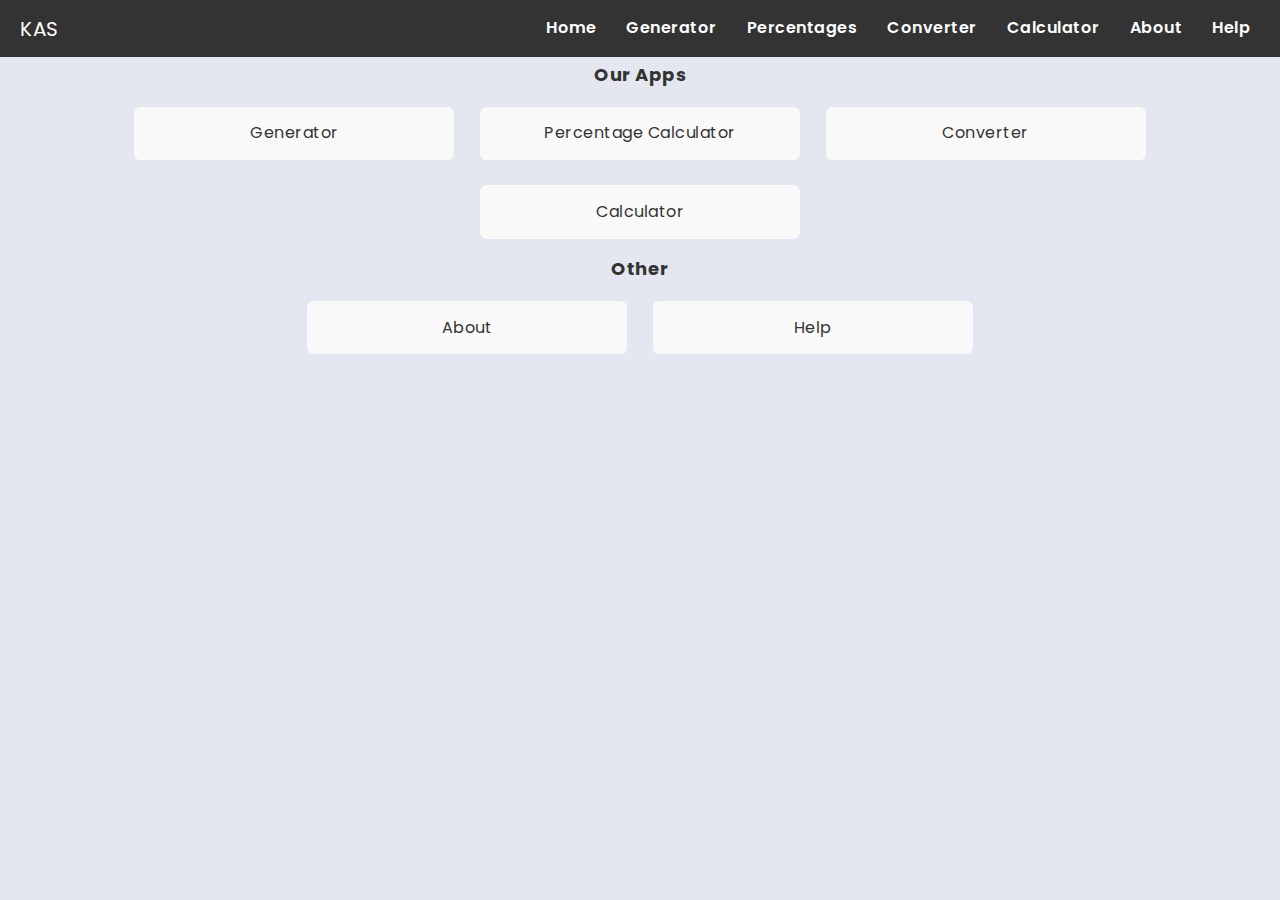
==== commit 730736c6: "ui cleanup" ====
--- a/index.html
+++ b/index.html
@@ -57,19 +57,19 @@
 
   <div class="main-container">
     
-    <div class="container" onclick="window.location.href = './generator.html';">
+    <div class="card" onclick="window.location.href = './generator.html';">
       <p>Generator</p>
     </div>
 
-    <div class="container" onclick="window.location.href = './percentage.html';">
+    <div class="card" onclick="window.location.href = './percentage.html';">
       <p>Percentage Calculator</p>
     </div>
     
-    <div class="container" onclick="window.location.href = './converter.html';">
+    <div class="card" onclick="window.location.href = './converter.html';">
       <p>Converter</p>
     </div>
 
-    <div class="container" onclick="window.location.href = './calculator.html';">
+    <div class="card" onclick="window.location.href = './calculator.html';">
       <p>Calculator</p>
     </div>
 
@@ -79,11 +79,11 @@
 
   <div class="main-container">
     
-    <div class="container" onclick="window.location.href = './about.html';">
+    <div class="card" onclick="window.location.href = './about.html';">
       <p>About</p>
     </div>
 
-    <div class="container" onclick="window.location.href = './help.html';">
+    <div class="card" onclick="window.location.href = './help.html';">
       <p>Help</p>
     </div>
 
--- a/styles.css
+++ b/styles.css
@@ -3,7 +3,7 @@
   color: #333;
   font-family: "Poppins";
   font-style: normal;
-  font-size: 0.8rem;
+  /* font-size: 0.8rem; */
   font-weight: 400;
   line-height: 1.6;
   letter-spacing: 0.5px;
@@ -71,10 +71,26 @@
 
 /* Page */
 
-P {
-  color: #333;
-  text-align: center;
-  padding: 8px 20px;
+.gutter-sides {
+  margin: 0 2rem !important;
+}
+
+.gutter-sides--half {
+  margin: 0 1rem !important;
+}
+
+.gutter-left {
+  margin: 0 2rem 0 0 !important;
+}
+
+.gutter-right {
+  margin: 0 0 0 2rem !important;
+}
+
+p {
+  color: #333;
+  text-align: center;
+  /* padding: 8px 20px; */
   text-decoration: none;
   margin: 1px;
 }
@@ -152,8 +168,9 @@
   font-size: 12px;
   font-weight: 600;
   line-height: 1.5;
-  width: 350px;
-  max-width: 80%;
+  /* width: 350px; */
+  width: 90%;
+  max-width: 90%;
   border: none;
   border-radius: 0.25rem;
 }
@@ -181,11 +198,15 @@
 /* ! Containers */
 
 .main-container {
-      display: flex;
-      flex-wrap: wrap;
-      justify-content: center;
-      width: 100vw;
-  }
+  display: flex;
+  flex-wrap: wrap;
+  justify-content: center;
+  width: 100vw;
+}
+
+.light-grey {
+  background-color: lightgrey
+}
 
 .flex-container {
   display: flex;
@@ -205,8 +226,8 @@
   justify-content: center;
 }
 
-.container {
-  background-color: #f1f1f1;
+.card {
+  background-color: #f9f9f9;
   border-radius: 0.4rem;
   padding: 1%;
   margin: 1%;
@@ -656,117 +677,67 @@
   background-color: #333;
 }
 
-main {
-  display: block;
-  min-height: 600px;
-  padding: 0 10px 100px 10px;
-  text-align: left;
-}
-
-@media (min-width: 728px) {
-  main {
-      margin: 0 auto;
-      max-width: 728px;
-  }
-}
-
-.form {
-  background-color: #f9f9f9;
-  /* background: -webkit-gradient(linear, left top, right top, from(#e6e6e6), to(#f9f9f9));
-  background: -o-linear-gradient(left, #e6e6e6, #f9f9f9);
-  background: linear-gradient(left, #e6e6e6, #f9f9f9); */
-  border: 1px solid #e9e9e9;
-  border-radius: 10px;
-  line-height: 1.45;
-  margin: 10px 0px 10px 10px;
-  padding: 10px 20px;
-  width: 98vw;
+.container {
   display: flex;
   flex-direction: row;
-  justify-content: center;
-  font-size: 1.4rem;
-}
-
-.form:after {
-  clear: both;
-  content: "";
-  display: block;
-  height: 0;
-}
-
-@media (min-width: 728px) {
-  .form .values {
-    float: left;
-    width: 60%;
-  }
-}
-
-.form .values {
-  float: left;
+  flex-wrap: wrap;
+  overflow-y: hidden;
+  margin: 2vw;
+  padding: 0.2rem;
+  border-radius: 0.5rem;
+  width: 95vw;
+  /* line-height: 1.8rem; */
+}
+
+.section-60 {
   width: 60%;
-  /* padding: 0; */
-}
-
-.form fieldset {
-  border: none;
-  /* margin: 10px 0; */
-  /* width: 100%; */
-}
-
-fieldset {
-  display: block;
-  margin-inline-start: 2px;
-  margin-inline-end: 2px;
-  padding-block-start: 0.35em;
-  padding-inline-start: 0.75em;
-  /* padding-inline-end: 0.75em; */
-  padding-block-end: 0.625em;
-  min-inline-size: min-content;
-  border-width: 2px;
-  border-style: groove;
-  border-color: rgb(192, 192, 192);
-  border-image: initial;
-}
-
-.form input[type=text] {
-  margin: 5px 3px;
-  /* font-size: 1.8rem; */
-}
-
-.form input {
-  border: 1px solid #ccc;
-  border-radius: 3px;
-  font-family: "Helvetica Neue", Arial, sans-serif;
-  font-size: 1.4rem;
-  padding: 5px;
-}
-
-input[type="text" i] {
-  padding-block: 1px;
-  padding-inline: 2px;
-}
-
-.input1 {
-  text-rendering: auto;
-  color: fieldtext;
-  letter-spacing: normal;
-  word-spacing: normal;
-  line-height: normal;
-  text-transform: none;
-  text-indent: 0px;
-  text-shadow: none;
+  display: flex;
+  flex-direction: row;
+  margin: 1rem;
+}
+
+.section-30 {
+  width: 30%;
+  display: flex;
+  flex-direction: row;
+  margin: 1rem;
+}
+
+/* prepare wrapper element */
+.suffix {
   display: inline-block;
-  text-align: start;
-  appearance: auto;
-  -webkit-rtl-ordering: logical;
-  cursor: text;
-  background-color: field;
-  margin: 0em;
-  padding: 1px 0px;
-  border-width: 2px;
-  border-style: inset;
-  border-color: -internal-light-dark(rgb(118, 118, 118), rgb(133, 133, 133));
-  border-image: initial;
-  padding-block: 1px;
-  padding-inline: 2px;
-}
+  position: relative;
+}
+
+/* position the unit to the right of the wrapper */
+.suffix::after {
+  position: absolute;
+  top: 2px;
+  right: .5em;
+  transition: all .05s ease-in-out;
+}
+
+/* move unit more to the left on hover or focus within
+   for arrow buttons will appear to the right of number inputs */
+.suffix:hover::after,
+.suffix:focus-within::after {
+  right: 1.5em;
+}
+
+/* handle Firefox (arrows always shown) */
+@supports (-moz-appearance:none) {
+  .suffix::after {
+    right: 1.5em;
+  }
+}
+
+/* set the unit abbreviation for each unit class */
+.ms::after {
+  content: 'ms';
+}
+.db::after {
+  content: 'db';
+}
+.percent::after {
+  content: '%';
+}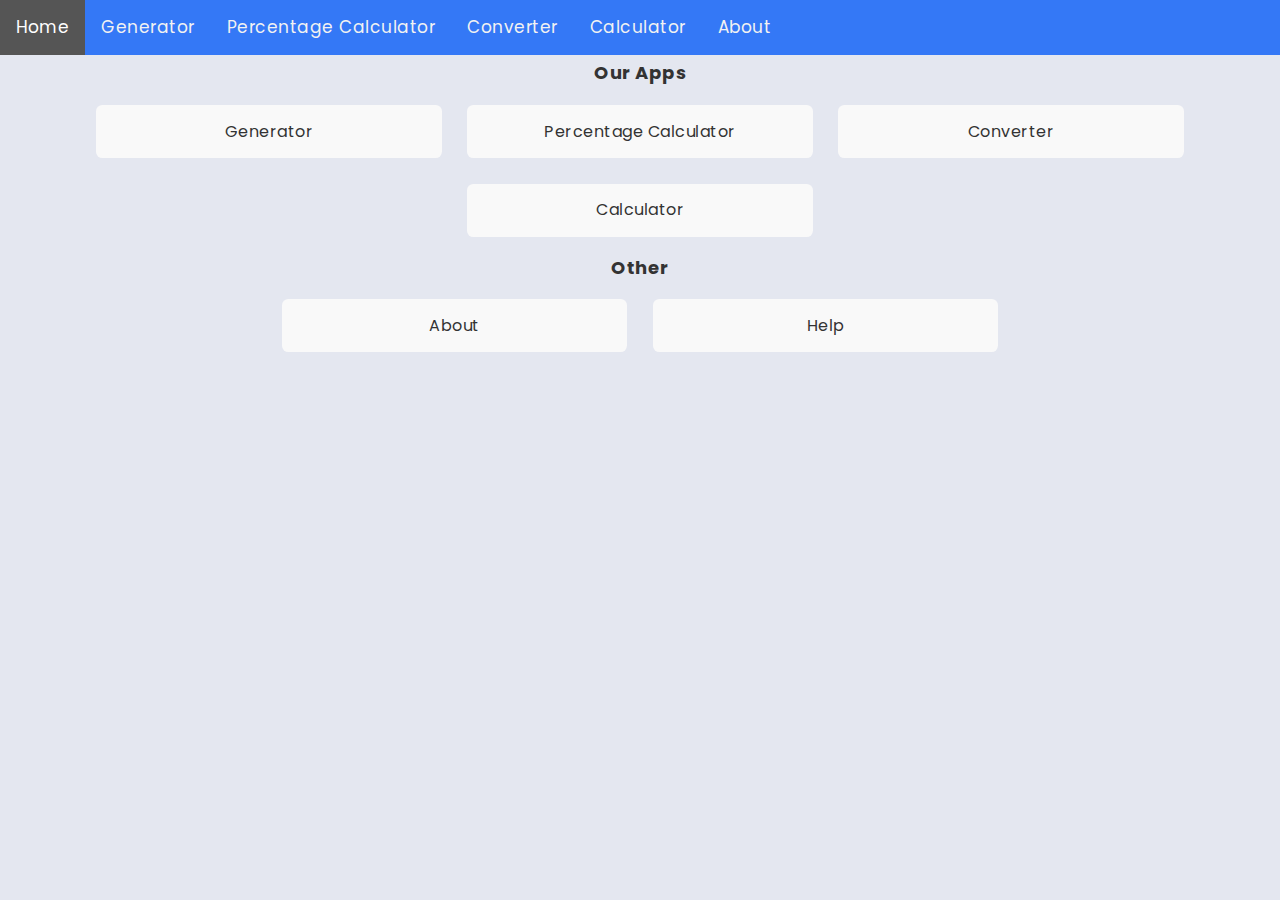
==== commit c551726b: "fix navbar and update styling" ====
--- a/index.html
+++ b/index.html
@@ -37,21 +37,25 @@
   />
 </head>
 <body>
-  <nav>
-    <ul class="menu">
-      <li class="logo"><a href="./index.html">KAS</a></li>
-      <li class="item"><a href="./index.html">Home</a></li>
-      <li class="item"><a href="./generator.html">Generator</a></li>
-      <li class="item"><a href="./percentage.html">Percentages</a></li>
-      <li class="item"><a href="./converter.html">Converter</a></li>
-      <li class="item"><a href="./calculator.html">Calculator</a></li>
-      <li class="item"><a href="./about.html">About</a></li>
-      <li class="item"><a href="./help.html">Help</a></li>
-      <li class="toggle">
-        <a href="#"><i class="fas fa-bars"></i></a>
-      </li>
-    </ul>
-  </nav>
+  <div class="topnav" id="myTopnav">
+    <a href="./index.html">Home</a>
+    <a href="./generator.html">Generator</a>
+    <a href="./percentage.html">Percentage Calculator</a>
+    <a href="./converter.html">Converter</a>
+    <a href="./calculator.html">Calculator</a>
+    <!-- <div class="dropdown">
+      <button class="dropbtn">Dropdown 
+        <i class="fa fa-caret-down"></i>
+      </button>
+      <div class="dropdown-content">
+        <a href="#">Link 1</a>
+        <a href="#">Link 2</a>
+        <a href="#">Link 3</a>
+      </div>
+    </div>  -->
+    <a href="#about">About</a>
+    <a href="javascript:void(0);" style="font-size:15px;" class="icon" onclick="myFunction()">&#9776;</a>
+  </div>
 
   <h3 class="text-center">Our Apps</h3>
 
--- a/styles.css
+++ b/styles.css
@@ -15,6 +15,7 @@
   overflow: auto;
   overflow-y: scroll;
   overflow-x: hidden;
+  margin: 0;
 }
 
 .tab {
@@ -160,7 +161,7 @@
 
 .textarea {
   padding: 2px;
-  background-color: #f1f1f1;
+  background-color: lightgrey;
   color: #333;
   font-size: 14px;
   font-family: "Poppins";
@@ -252,8 +253,8 @@
 /* #875 6e4; */
 
 .button-primary {
-  background-color: #333;
-  border: 1px solid #333;
+  background-color: #3478f6;
+  border: 1px solid #3478f6;
   border-radius: 0.25rem;
   color: #f1f1f1;
   padding: 6px 14px;
@@ -339,226 +340,6 @@
 ::-webkit-scrollbar-thumb:hover {
   background: #555;
 }
-
-/* ! Navbar */
-
-/* Basic styling */
-* {
-  box-sizing: border-box;
-  padding: 0;
-  margin: 0;
-}
-
-nav {
-  background-color: #333; /* #2186 4ab, #4da ae9, #0f4 c81, #223 048, #006 7a3, #2a4 c7e */
-  /* #1b1d2d */
-  padding: 0 15px;
-  /* ! NEW TEST TO IMPROVE NAV 
-  position: relative;
-  width: 100vw;
-  */
-}
-
-a {
-  color: #fff;
-  text-decoration: none;
-}
-
-.menu,
-.submenu {
-  list-style-type: none;
-}
-
-.logo {
-  font-size: 20px;
-  padding: 7.5px 10px 7.5px 0;
-}
-
-.item {
-  padding: 10px;
-}
-
-.item.button {
-  padding: 9px 6px;
-}
-
-.item:not(.button) a:hover,
-.item a:hover::after {
-  color: #ccc;
-}
-
-/* Mobile menu */
-.menu {
-  display: flex;
-  flex-wrap: wrap;
-  justify-content: space-between;
-  align-items: center;
-}
-
-.menu li a {
-  display: block;
-  padding: 5px 5px; /* Was 15px 5px but reduced to save veritcal space */
-}
-
-.menu li.subitem a {
-  padding: 15px;
-}
-
-.toggle {
-  order: 1;
-  font-size: 20px;
-}
-
-.item.button {
-  order: 2;
-}
-
-.item {
-  order: 3;
-  width: 100%;
-  text-align: center;
-  display: none;
-  font-weight: 600;
-}
-
-.active .item {
-  display: block;
-}
-
-.button.secondary {
-  /* divider between buttons and menu links */
-  border-bottom: 1px #444 solid;
-}
-
-/* Submenu up from mobile screens */
-.submenu {
-  display: none;
-}
-
-.submenu-active .submenu {
-  display: block;
-}
-
-.has-submenu i {
-  font-size: 12px;
-}
-
-.has-submenu > a::after {
-  font-family: "Font Awesome 5 Free";
-  font-size: 12px;
-  line-height: 16px;
-  font-weight: 900;
-  content: "\f078";
-  color: white;
-  padding-left: 5px;
-}
-
-.subitem a {
-  padding: 10px 15px;
-}
-
-.submenu-active {
-  background-color: #111;
-  border-radius: 3px;
-}
-
-/* Tablet menu */
-@media all and (min-width: 700px) {
-  .menu {
-    justify-content: center;
-  }
-
-  .logo {
-    flex: 1;
-  }
-
-  .item.button {
-    width: auto;
-    order: 1;
-    display: block;
-  }
-
-  .toggle {
-    flex: 1;
-    text-align: right;
-    order: 2;
-  }
-
-  /* Button up from tablet screen */
-  .menu li.button a {
-    padding: 10px 15px;
-    margin: 5px 0;
-  }
-
-  .button a {
-    background: #0a192f;
-    border: 1px royalblue solid;
-  }
-
-  .button.secondary {
-    border: 0;
-  }
-
-  .button.secondary a {
-    background: transparent;
-    border: 1px #0a192f solid;
-  }
-
-  .button a:hover {
-    text-decoration: none;
-  }
-
-  .button:not(.secondary) a:hover {
-    background: royalblue;
-    border-color: darkblue;
-  }
-}
-
-/* Desktop menu */
-@media all and (min-width: 960px) {
-  .menu {
-    align-items: flex-start;
-    flex-wrap: nowrap;
-    background: none;
-  }
-
-  .logo {
-    order: 0;
-  }
-
-  .item {
-    order: 1;
-    position: relative;
-    display: block;
-    width: auto;
-  }
-
-  .button {
-    order: 2;
-  }
-
-  .submenu-active .submenu {
-    display: block;
-    position: absolute;
-    left: 0;
-    top: 68px;
-    background: #111;
-  }
-
-  .toggle {
-    display: none;
-  }
-
-  .submenu-active {
-    border-radius: 0;
-  }
-}
-
-#active-tab {
-  border-bottom: 2px solid #fff;
-}
-
-/* end of navbar */
 
 /* ! dark mode toggle 
 
@@ -740,4 +521,112 @@
 }
 .percent::after {
   content: '%';
-}+}
+
+/* navbar */
+
+.topnav {
+  overflow: hidden;
+  background-color: #3478f6;
+}
+
+.topnav a {
+  float: left;
+  display: block;
+  color: #f2f2f2;
+  text-align: center;
+  padding: 14px 16px;
+  text-decoration: none;
+  font-size: 17px;
+}
+
+.active-nav {
+  /* background-color: #04AA6D; */
+  text-decoration: underline;
+  color: white;
+}
+
+.topnav .icon {
+  display: none;
+}
+
+.dropdown {
+  float: left;
+  overflow: hidden;
+}
+
+.dropdown .dropbtn {
+  font-size: 17px;    
+  border: none;
+  outline: none;
+  color: white;
+  padding: 14px 16px;
+  background-color: inherit;
+  font-family: inherit;
+  margin: 0;
+}
+
+.dropdown-content {
+  display: none;
+  position: absolute;
+  background-color: #f9f9f9;
+  min-width: 160px;
+  box-shadow: 0px 8px 16px 0px rgba(0,0,0,0.2);
+  z-index: 1;
+}
+
+.dropdown-content a {
+  float: none;
+  color: black;
+  padding: 12px 16px;
+  text-decoration: none;
+  display: block;
+  text-align: left;
+}
+
+.topnav a:hover, .dropdown:hover .dropbtn {
+  background-color: #555;
+  color: white;
+}
+
+.dropdown-content a:hover {
+  background-color: #ddd;
+  color: black;
+}
+
+.dropdown:hover .dropdown-content {
+  display: block;
+}
+
+@media screen and (max-width: 600px) {
+  .topnav a:not(:first-child), .dropdown .dropbtn {
+    display: none;
+  }
+  .topnav a.icon {
+    float: right;
+    display: block;
+  }
+}
+
+@media screen and (max-width: 600px) {
+  .topnav.responsive {position: relative;}
+  .topnav.responsive .icon {
+    position: absolute;
+    right: 0;
+    top: 0;
+  }
+  .topnav.responsive a {
+    float: none;
+    display: block;
+    text-align: left;
+  }
+  .topnav.responsive .dropdown {float: none;}
+  .topnav.responsive .dropdown-content {position: relative;}
+  .topnav.responsive .dropdown .dropbtn {
+    display: block;
+    width: 100%;
+    text-align: left;
+  }
+}
+
+/* end navbar */